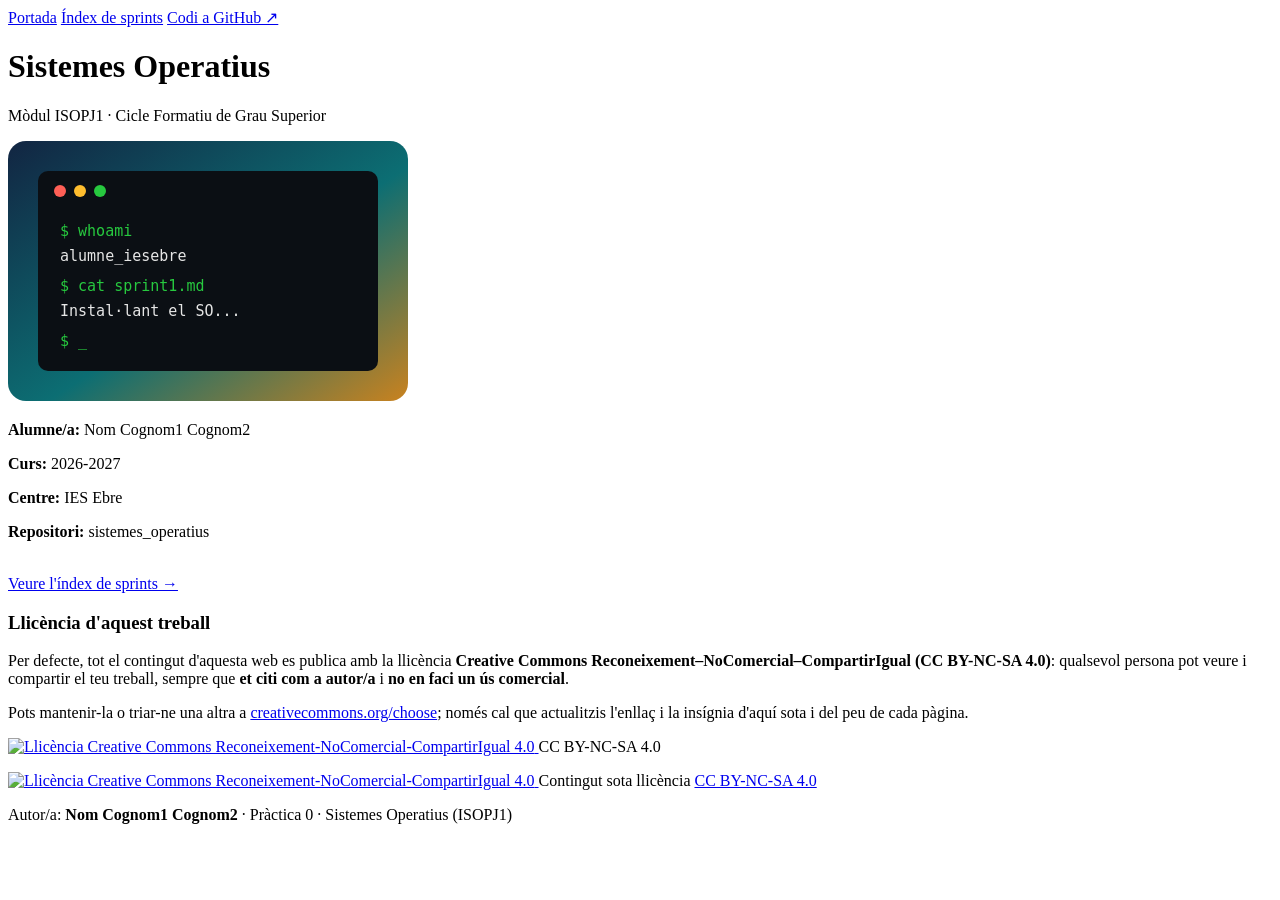
==== index.html @ 130270e3 "Add files via upload Pràctica 0: estructura inicial" ====
<!DOCTYPE html>
<html lang="ca">
<head>
<meta charset="UTF-8">
<meta name="viewport" content="width=device-width, initial-scale=1.0">
<title>Sistemes Operatius - Portada</title>
<link rel="stylesheet" href="css/estils.css">
</head>
<body>

<header class="hero">
  <nav class="hero-nav">
    <a href="index.html">Portada</a>
    <a href="sprints.html">Índex de sprints</a>
    <!-- Canvia aquest enllaç pel teu repositori quan el tinguis penjat -->
    <a href="https://github.com/" target="_blank" rel="noopener">Codi a GitHub ↗</a>
  </nav>
  <div class="hero-titol">
    <h1>Sistemes Operatius</h1>
    <p class="subtitol">Mòdul ISOPJ1 · Cicle Formatiu de Grau Superior</p>
  </div>
</header>

<main class="contenidor">
  <section class="panell portada-hero">
    <img src="img/portada.svg" alt="Il·lustració d'un terminal de sistema operatiu" class="imatge-portada">

    <div class="fitxa-alumne">
      <p><strong>Alumne/a:</strong> Nom Cognom1 Cognom2</p>
      <p><strong>Curs:</strong> 2026-2027</p>
      <p><strong>Centre:</strong> IES Ebre</p>
      <p><strong>Repositori:</strong> sistemes_operatius</p>
    </div>

    <br>
    <a class="boto" href="sprints.html">Veure l'índex de sprints →</a>

    <div class="bloc-llicencia">
      <h3>Llicència d'aquest treball</h3>
      <p>Per defecte, tot el contingut d'aquesta web es publica amb la llicència
         <strong>Creative Commons Reconeixement–NoComercial–CompartirIgual (CC BY-NC-SA 4.0)</strong>:
         qualsevol persona pot veure i compartir el teu treball, sempre que
         <strong>et citi com a autor/a</strong> i <strong>no en faci un ús comercial</strong>.</p>
      <p>Pots mantenir-la o triar-ne una altra a
         <a href="https://creativecommons.org/choose/?lang=ca" target="_blank" rel="noopener">creativecommons.org/choose</a>;
         només cal que actualitzis l'enllaç i la insígnia d'aquí sota i del peu de cada pàgina.</p>
      <div class="badge-cc">
        <a href="https://creativecommons.org/licenses/by-nc-sa/4.0/deed.ca" target="_blank" rel="license noopener">
          <img src="https://licensebuttons.net/l/by-nc-sa/4.0/88x31.png" alt="Llicència Creative Commons Reconeixement-NoComercial-CompartirIgual 4.0" width="88" height="31">
        </a>
        <span>CC BY-NC-SA 4.0</span>
      </div>
    </div>
  </section>
</main>

<footer class="peu">
  <p class="peu-llicencia">
    <a href="https://creativecommons.org/licenses/by-nc-sa/4.0/deed.ca" target="_blank" rel="license noopener">
      <img src="https://licensebuttons.net/l/by-nc-sa/4.0/88x31.png" alt="Llicència Creative Commons Reconeixement-NoComercial-CompartirIgual 4.0" width="88" height="31">
    </a>
    <span>Contingut sota llicència <a href="https://creativecommons.org/licenses/by-nc-sa/4.0/deed.ca" target="_blank" rel="license noopener">CC BY-NC-SA 4.0</a></span>
  </p>
  <p class="autoria">Autor/a: <strong>Nom Cognom1 Cognom2</strong> · Pràctica 0 · Sistemes Operatius (ISOPJ1)</p>
</footer>

</body>
</html>
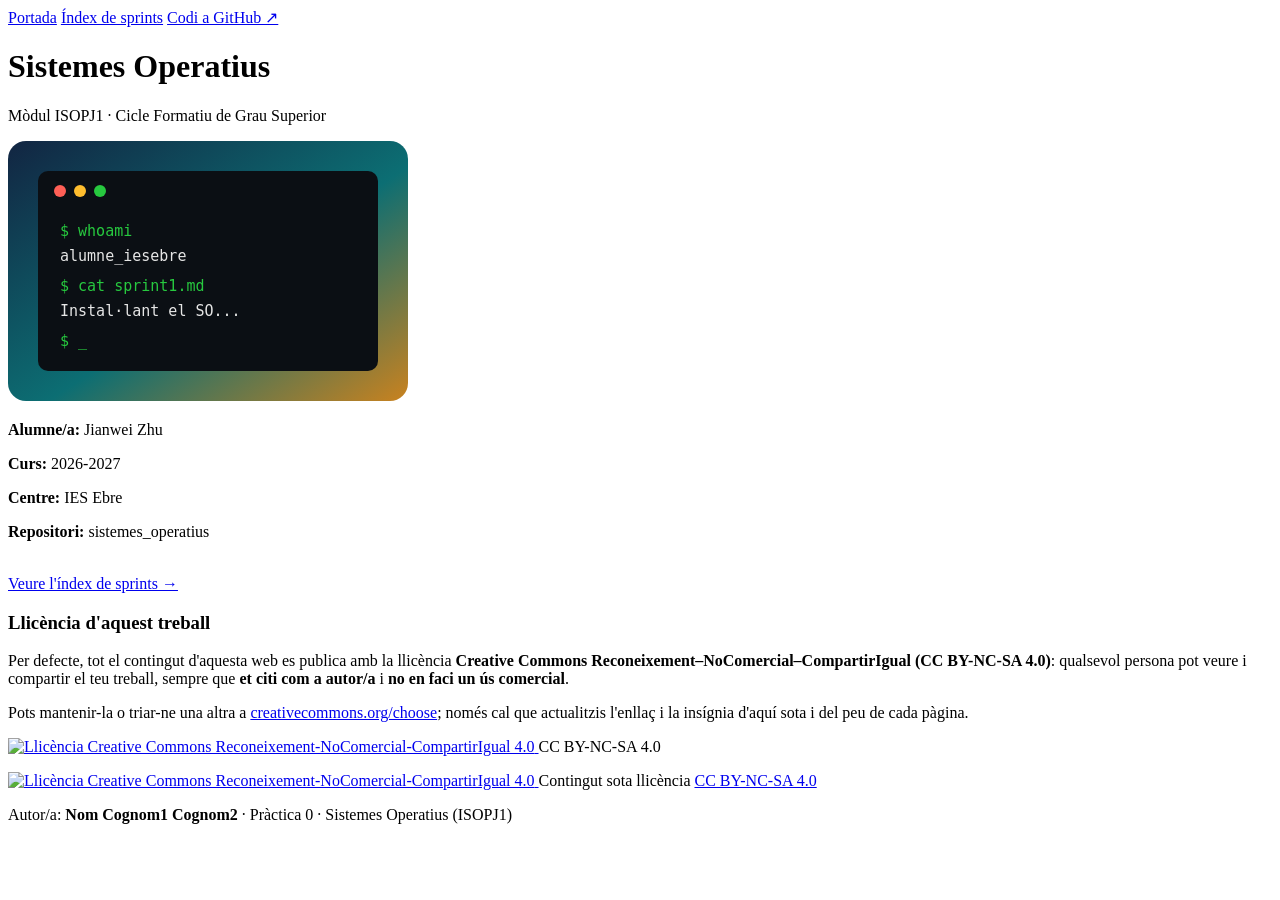
==== commit 491008ab: "Update GitHub link and student name in index.html" ====
--- a/index.html
+++ b/index.html
@@ -13,7 +13,7 @@
     <a href="index.html">Portada</a>
     <a href="sprints.html">Índex de sprints</a>
     <!-- Canvia aquest enllaç pel teu repositori quan el tinguis penjat -->
-    <a href="https://github.com/" target="_blank" rel="noopener">Codi a GitHub ↗</a>
+    <a href="https://jianweizhu19.github.io/sistemes_operatius/" target="_blank" rel="noopener">Codi a GitHub ↗</a>
   </nav>
   <div class="hero-titol">
     <h1>Sistemes Operatius</h1>
@@ -26,7 +26,7 @@
     <img src="img/portada.svg" alt="Il·lustració d'un terminal de sistema operatiu" class="imatge-portada">
 
     <div class="fitxa-alumne">
-      <p><strong>Alumne/a:</strong> Nom Cognom1 Cognom2</p>
+      <p><strong>Alumne/a:</strong> Jianwei Zhu </p>
       <p><strong>Curs:</strong> 2026-2027</p>
       <p><strong>Centre:</strong> IES Ebre</p>
       <p><strong>Repositori:</strong> sistemes_operatius</p>
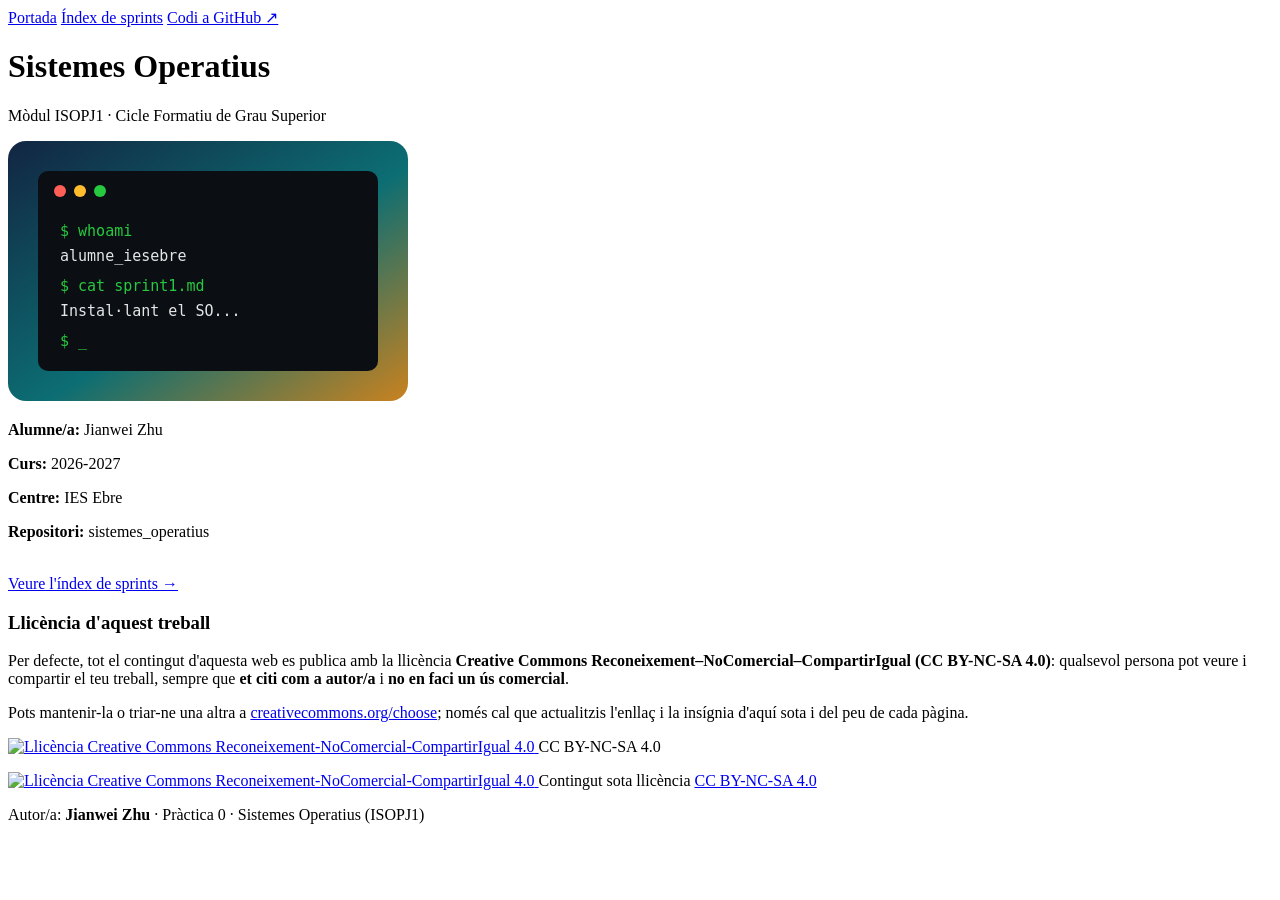
==== commit 25631086: "Update author name in footer of index.html" ====
--- a/index.html
+++ b/index.html
@@ -61,7 +61,7 @@
     </a>
     <span>Contingut sota llicència <a href="https://creativecommons.org/licenses/by-nc-sa/4.0/deed.ca" target="_blank" rel="license noopener">CC BY-NC-SA 4.0</a></span>
   </p>
-  <p class="autoria">Autor/a: <strong>Nom Cognom1 Cognom2</strong> · Pràctica 0 · Sistemes Operatius (ISOPJ1)</p>
+  <p class="autoria">Autor/a: <strong>Jianwei Zhu</strong> · Pràctica 0 · Sistemes Operatius (ISOPJ1)</p>
 </footer>
 
 </body>
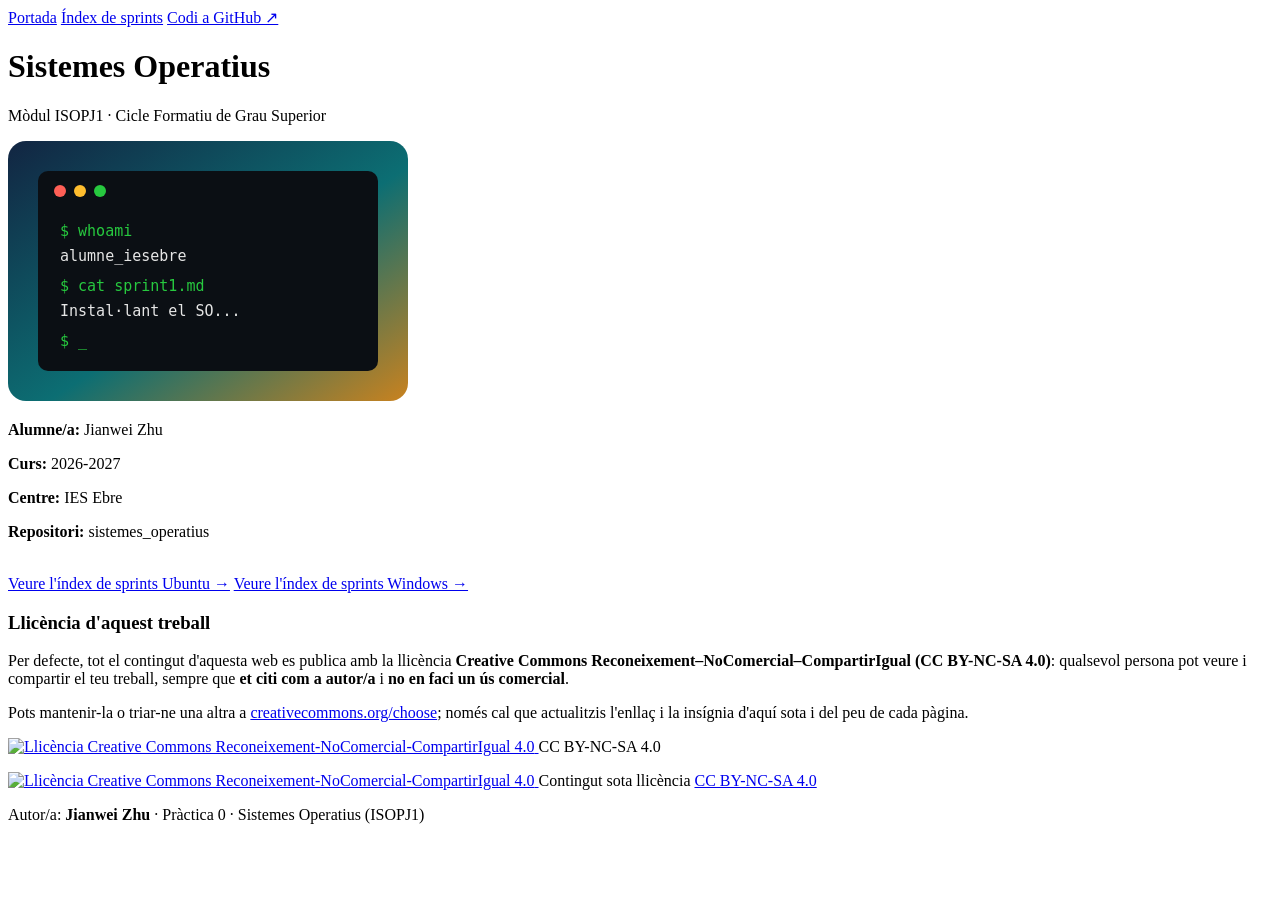
==== commit bf724222: "Update sprint links for Ubuntu and Windows" ====
--- a/index.html
+++ b/index.html
@@ -33,8 +33,8 @@
     </div>
 
     <br>
-    <a class="boto" href="sprints.html">Veure l'índex de sprints →</a>
-
+    <a class="boto" href="sprints.html">Veure l'índex de sprints Ubuntu →</a>
+    <a class="boto" href="sprints.html">Veure l'índex de sprints Windows →</a>
     <div class="bloc-llicencia">
       <h3>Llicència d'aquest treball</h3>
       <p>Per defecte, tot el contingut d'aquesta web es publica amb la llicència
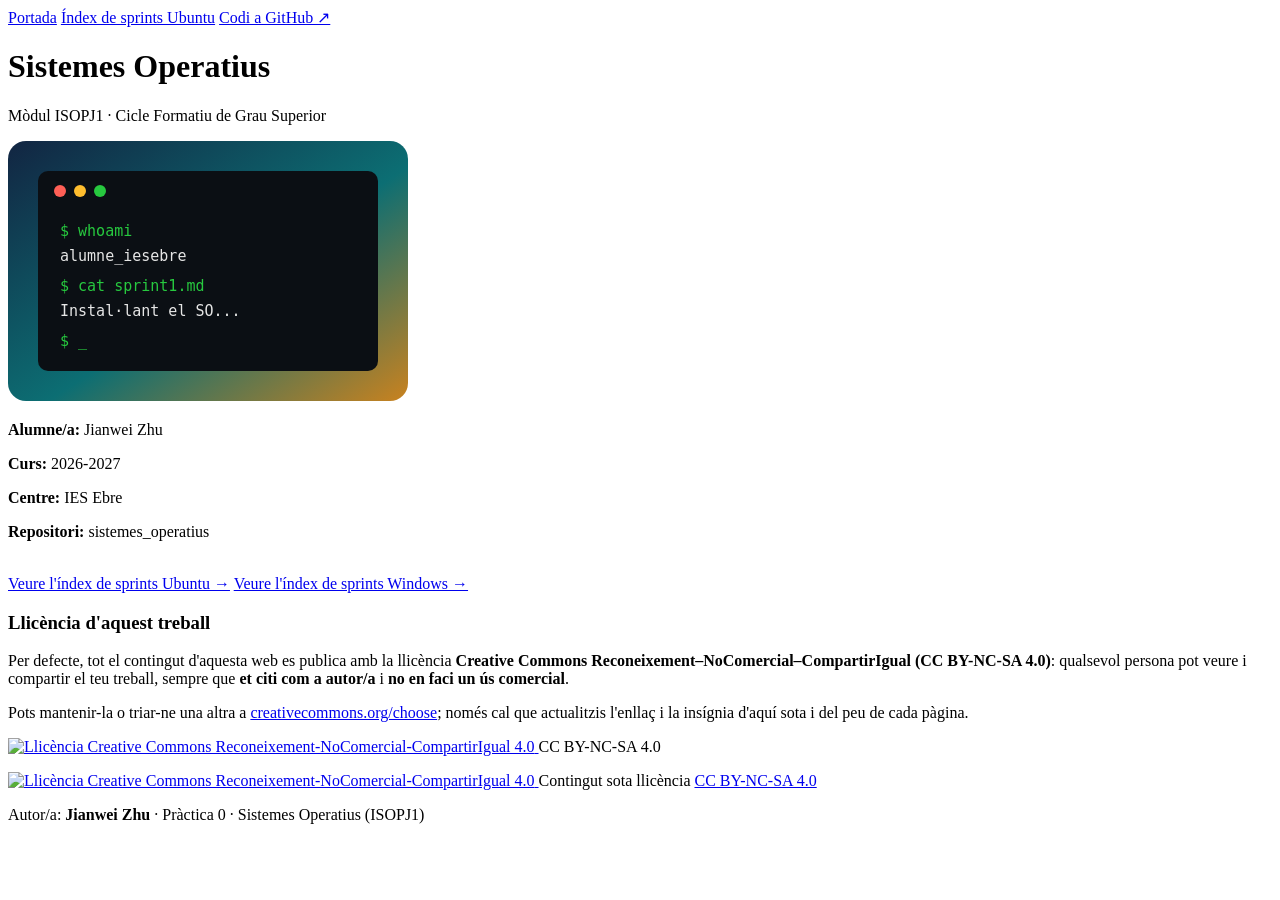
==== commit 33ac89e7: "Update link text for sprints page" ====
--- a/index.html
+++ b/index.html
@@ -11,7 +11,7 @@
 <header class="hero">
   <nav class="hero-nav">
     <a href="index.html">Portada</a>
-    <a href="sprints.html">Índex de sprints</a>
+    <a href="sprints.html">Índex de sprints Ubuntu</a>
     <!-- Canvia aquest enllaç pel teu repositori quan el tinguis penjat -->
     <a href="https://jianweizhu19.github.io/sistemes_operatius/" target="_blank" rel="noopener">Codi a GitHub ↗</a>
   </nav>
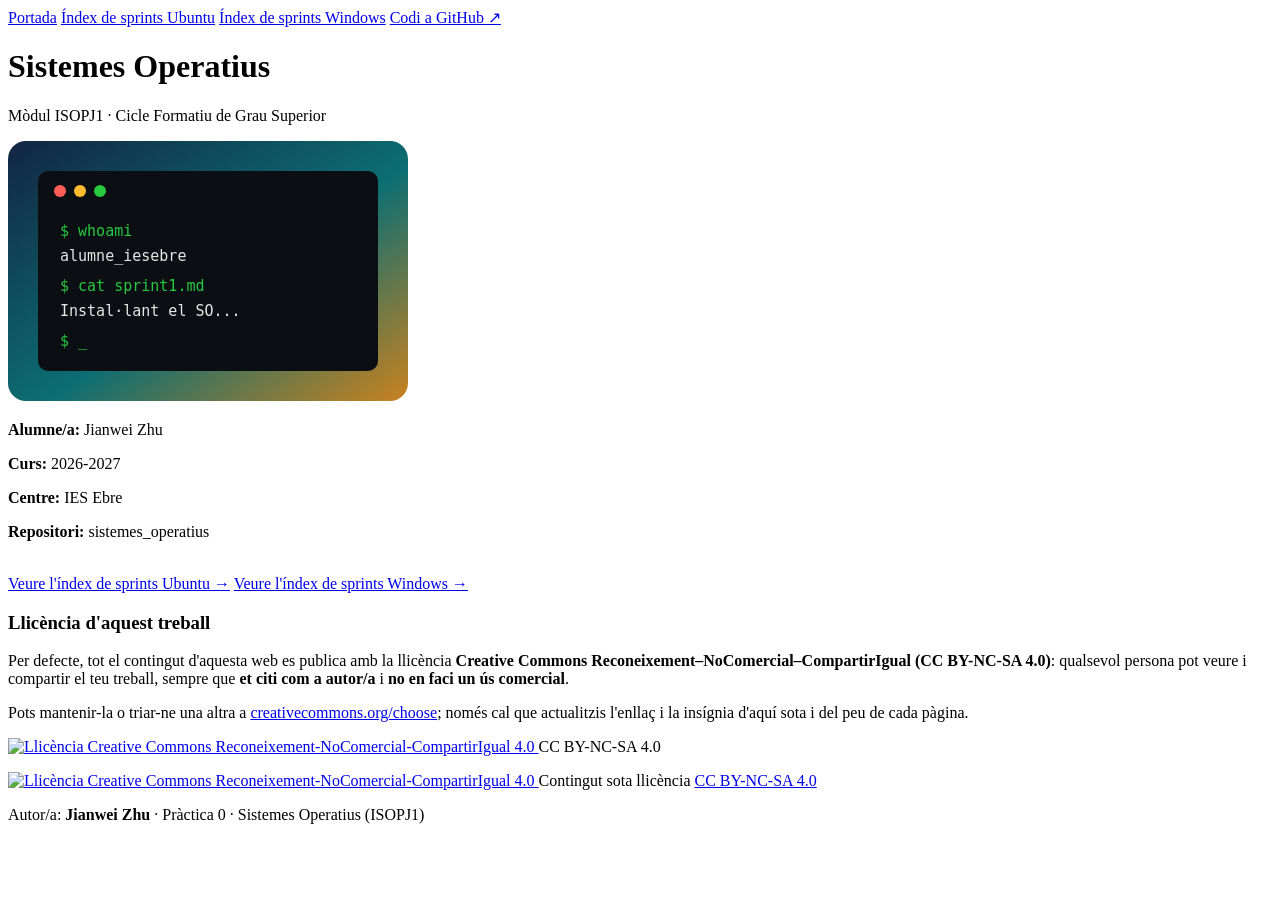
==== commit 43ea5c7b: "Update index.html" ====
--- a/index.html
+++ b/index.html
@@ -12,6 +12,7 @@
   <nav class="hero-nav">
     <a href="index.html">Portada</a>
     <a href="sprints.html">Índex de sprints Ubuntu</a>
+    <a href="sprints_Windows.html">Índex de sprints Windows</a>
     <!-- Canvia aquest enllaç pel teu repositori quan el tinguis penjat -->
     <a href="https://jianweizhu19.github.io/sistemes_operatius/" target="_blank" rel="noopener">Codi a GitHub ↗</a>
   </nav>
@@ -34,7 +35,7 @@
 
     <br>
     <a class="boto" href="sprints.html">Veure l'índex de sprints Ubuntu →</a>
-    <a class="boto" href="sprints.html">Veure l'índex de sprints Windows →</a>
+    <a class="boto" href="sprints_Windows.html">Veure l'índex de sprints Windows →</a>
     <div class="bloc-llicencia">
       <h3>Llicència d'aquest treball</h3>
       <p>Per defecte, tot el contingut d'aquesta web es publica amb la llicència
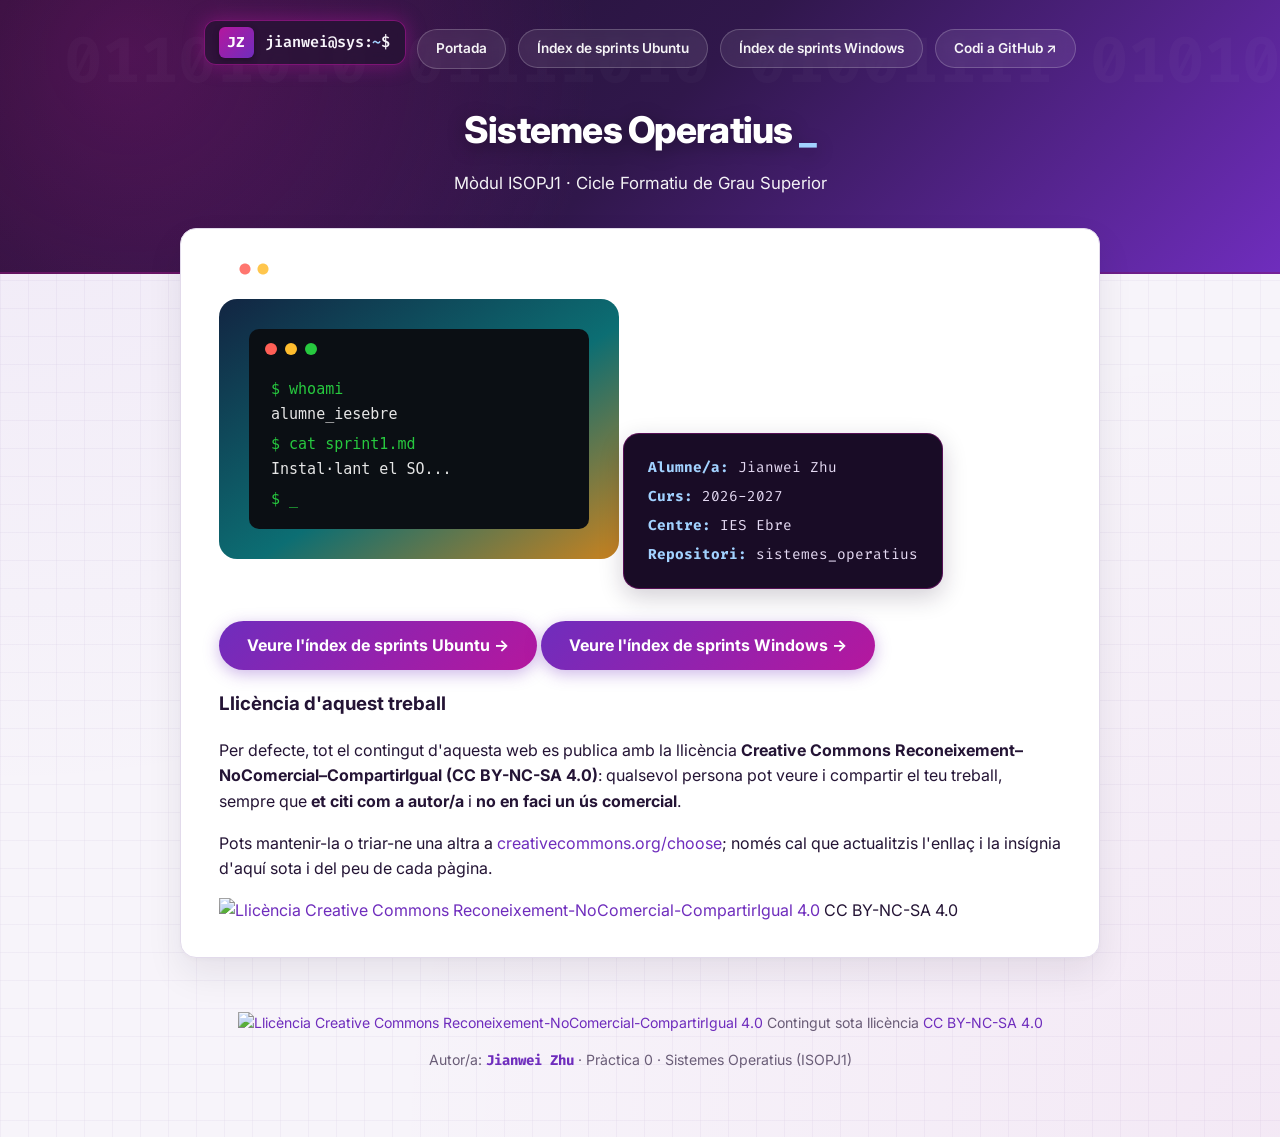
==== commit dde0c09d: "Update index.html" ====
--- a/index.html
+++ b/index.html
@@ -10,6 +10,10 @@
 
 <header class="hero">
   <nav class="hero-nav">
+    <div class="logo-jianwei">
+  <span class="logo-badge">JZ</span>
+  <span class="logo-text">jianwei@sys:<span>~</span>$</span>
+</div>
     <a href="index.html">Portada</a>
     <a href="sprints.html">Índex de sprints Ubuntu</a>
     <a href="sprints_Windows.html">Índex de sprints Windows</a>
--- a/css/estils.css
+++ b/css/estils.css
@@ -0,0 +1,383 @@
+/* Full d'estils comú per a tot el lloc.
+   Enllaça-la sempre igual:
+   <link rel="stylesheet" href="../css/estils.css">  (des d'una carpeta de sprint)
+   <link rel="stylesheet" href="css/estils.css">      (des de l'arrel) */
+
+@import url('https://fonts.googleapis.com/css2?family=Fira+Code:wght@400;600&family=Inter:wght@400;600;700;800&display=swap');
+
+:root {
+  /* Paleta base conservada (Lila / Informàtica) */
+  --mari: #1e112c;          /* Morat fosc profund (Terminal nocturn) */
+  --teal: #6f2dbd;          /* Morat vibrant elèctric */
+  --ambre: #b5179e;         /* Rosa magenta / lila digital */
+  --tinta: #241435;         /* Text principal */
+  --tinta-suau: #6a5d77;    /* Text secundari */
+  --fons: #f7f4fa;          /* Fons molt net amb toc lila */
+  --blanc: #ffffff;
+  --vora: #e2daeb;          /* Vores */
+  --radi: 16px;
+  
+  /* Nous efectes afegits */
+  --accent-neon: #a2d2ff;
+  --brillantor-neon: 0 0 20px rgba(181, 23, 158, 0.45);
+  --vidre-bg: rgba(255, 255, 255, 0.85);
+}
+
+* { 
+  box-sizing: border-box; 
+}
+
+body {
+  margin: 0;
+  font-family: 'Inter', system-ui, -apple-system, sans-serif;
+  color: var(--tinta);
+  background-color: var(--fons);
+  /* Fons amb trama quadriculada de circuit / matriu tecnològica */
+  background-image: 
+    radial-gradient(at 0% 0%, rgba(111, 45, 189, 0.06) 0px, transparent 50%),
+    radial-gradient(at 100% 100%, rgba(181, 23, 158, 0.05) 0px, transparent 50%),
+    linear-gradient(to right, rgba(226, 218, 235, 0.35) 1px, transparent 1px),
+    linear-gradient(to bottom, rgba(226, 218, 235, 0.35) 1px, transparent 1px);
+  background-size: 100% 100%, 100% 100%, 28px 28px, 28px 28px;
+  line-height: 1.6;
+}
+
+a { 
+  color: var(--teal); 
+  text-decoration: none; 
+  transition: all 0.2s ease;
+}
+a:hover { 
+  color: var(--ambre);
+  text-decoration: none; 
+}
+
+.contenidor {
+  max-width: 960px;
+  margin: 0 auto;
+  padding: 0 20px;
+}
+
+/* ---------- Capçalera / Hero ---------- */
+.hero {
+  background: 
+    radial-gradient(circle at 10% 20%, rgba(181, 23, 158, 0.3) 0%, transparent 40%),
+    linear-gradient(135deg, var(--mari) 0%, #30174b 50%, var(--teal) 100%);
+  padding-bottom: 75px;
+  color: var(--blanc);
+  position: relative;
+  overflow: hidden;
+  border-bottom: 2px solid rgba(181, 23, 158, 0.3);
+}
+
+/* Decoració de fons d'estil binari al Hero */
+.hero::before {
+  content: "01101010 01111010 01001111 01010011";
+  position: absolute;
+  font-family: 'Fira Code', monospace;
+  font-size: 4rem;
+  font-weight: 800;
+  color: rgba(255, 255, 255, 0.025);
+  top: 10px;
+  left: 5%;
+  pointer-events: none;
+  white-space: nowrap;
+}
+
+/* Barra superior d'estil sistema operatiu / terminal */
+.hero-nav {
+  display: flex;
+  justify-content: center;
+  align-items: center;
+  gap: 12px;
+  flex-wrap: wrap;
+  padding: 20px 20px 0;
+  position: relative;
+  z-index: 2;
+}
+
+.hero-nav a {
+  color: rgba(255, 255, 255, 0.95);
+  background: rgba(255, 255, 255, 0.08);
+  border: 1px solid rgba(255, 255, 255, 0.2);
+  padding: 8px 18px;
+  border-radius: 999px;
+  font-size: 0.85rem;
+  font-weight: 600;
+  backdrop-filter: blur(8px);
+}
+
+.hero-nav a:hover { 
+  background: rgba(255, 255, 255, 0.22); 
+  border-color: var(--accent-neon);
+  box-shadow: 0 0 12px rgba(162, 210, 255, 0.4);
+  transform: translateY(-1px);
+}
+
+/* ---------- El teu Logo Personal: JZ / Jianwei Zhu ---------- */
+.logo-jianwei {
+  display: inline-flex;
+  align-items: center;
+  gap: 10px;
+  background: rgba(30, 17, 44, 0.6);
+  border: 1px solid rgba(181, 23, 158, 0.6);
+  box-shadow: var(--brillantor-neon);
+  padding: 6px 14px;
+  border-radius: 12px;
+  font-family: 'Fira Code', monospace;
+  margin-bottom: 12px;
+  backdrop-filter: blur(6px);
+}
+
+.logo-badge {
+  background: linear-gradient(135deg, var(--ambre), var(--teal));
+  color: #fff;
+  font-weight: 800;
+  font-size: 0.9rem;
+  padding: 4px 8px;
+  border-radius: 6px;
+  letter-spacing: 0.05em;
+  box-shadow: 0 2px 6px rgba(0, 0, 0, 0.3);
+}
+
+.logo-text {
+  font-size: 0.95rem;
+  color: #f7f4fa;
+  font-weight: 600;
+}
+
+.logo-text span {
+  color: var(--accent-neon);
+}
+
+/* ---------- Textos Hero ---------- */
+.hero-titol {
+  text-align: center;
+  padding: 24px 20px 0;
+  position: relative;
+  z-index: 2;
+}
+
+.hero-titol .miguetes {
+  font-size: 0.85rem;
+  opacity: 0.85;
+  margin: 0 0 10px;
+  font-family: 'Fira Code', monospace;
+}
+.hero-titol .miguetes a { color: var(--accent-neon); }
+
+.hero-titol h1 {
+  margin: 0 0 10px;
+  font-size: 2.3rem;
+  font-weight: 800;
+  letter-spacing: -0.02em;
+  color: #ffffff;
+  text-shadow: 0 4px 18px rgba(0, 0, 0, 0.35);
+}
+
+/* Cursor interactiu de consola */
+.hero-titol h1::after {
+  content: " _";
+  color: var(--accent-neon);
+  animation: parpelleig 0.9s infinite cubic-bezier(1, 0, 0, 1);
+}
+
+@keyframes parpelleig {
+  0%, 100% { opacity: 0; }
+  50% { opacity: 1; }
+}
+
+.hero-titol p.subtitol {
+  margin: 0 auto;
+  max-width: 600px;
+  opacity: 0.95;
+  font-size: 1.05rem;
+  font-weight: 400;
+}
+
+/* ---------- Finestra de sistema / Panell Principal ---------- */
+main { padding-bottom: 60px; }
+
+.panell {
+  background: var(--blanc);
+  border: 1px solid var(--vora);
+  border-radius: var(--radi);
+  box-shadow: 0 16px 36px rgba(30, 17, 44, 0.08), 0 2px 6px rgba(30, 17, 44, 0.03);
+  margin-top: -46px;
+  padding: 34px 38px;
+  position: relative;
+  z-index: 3;
+}
+
+/* Barra superior simulada de finestra de sistema operatiu (Mac/Linux/Windows) */
+.panell::before {
+  content: "";
+  display: block;
+  height: 12px;
+  width: 52px;
+  background: radial-gradient(circle, #ff5f56 5px, transparent 6px) 0 0,
+              radial-gradient(circle, #ffbd2e 5px, transparent 6px) 18px 0,
+              radial-gradient(circle, #27c93f 5px, transparent 6px) 36px 0;
+  background-repeat: no-repeat;
+  margin-bottom: 24px;
+  opacity: 0.85;
+}
+
+/* ---------- Fitxa Alumne (estil Terminal interactiva) ---------- */
+.fitxa-alumne {
+  display: inline-block;
+  background: #190c26;
+  color: #e5daf3;
+  border: 1px solid rgba(181, 23, 158, 0.4);
+  border-radius: var(--radi);
+  padding: 16px 24px;
+  margin: 22px 0;
+  text-align: left;
+  box-shadow: 0 8px 24px rgba(30, 17, 44, 0.2);
+  font-family: 'Fira Code', monospace;
+  font-size: 0.9rem;
+}
+
+.fitxa-alumne p { margin: 6px 0; }
+.fitxa-alumne strong { color: var(--accent-neon); }
+
+/* ---------- Botons llamatius ---------- */
+.boto {
+  display: inline-flex;
+  align-items: center;
+  justify-content: center;
+  background: linear-gradient(135deg, var(--teal) 0%, var(--ambre) 100%);
+  color: var(--blanc) !important;
+  padding: 12px 28px;
+  border-radius: 999px;
+  font-weight: 700;
+  text-decoration: none !important;
+  margin-top: 10px;
+  box-shadow: 0 4px 16px rgba(111, 45, 189, 0.35);
+  transition: transform 0.2s ease, box-shadow 0.2s ease;
+}
+
+.boto:hover { 
+  transform: translateY(-2px);
+  box-shadow: 0 8px 22px rgba(181, 23, 158, 0.45);
+}
+
+/* ---------- Graella de Targetes (Sprints / Mòduls) ---------- */
+.rejilla-targetes {
+  display: grid;
+  grid-template-columns: repeat(auto-fit, minmax(240px, 1fr));
+  gap: 18px;
+  margin: 28px 0 10px;
+}
+
+.targeta {
+  display: flex;
+  flex-direction: column;
+  background: var(--blanc);
+  border: 1px solid var(--vora);
+  border-radius: var(--radi);
+  padding: 22px;
+  position: relative;
+  overflow: hidden;
+  transition: all 0.22s cubic-bezier(0.16, 1, 0.3, 1);
+}
+
+/* Línia superior de neó en passar el ratolí */
+.targeta::before {
+  content: "";
+  position: absolute;
+  top: 0;
+  left: 0;
+  right: 0;
+  height: 3px;
+  background: linear-gradient(90deg, var(--teal), var(--ambre));
+  opacity: 0;
+  transition: opacity 0.2s;
+}
+
+.targeta:hover {
+  transform: translateY(-4px);
+  border-color: rgba(111, 45, 189, 0.4);
+  box-shadow: 0 10px 24px rgba(111, 45, 189, 0.12);
+  text-decoration: none;
+}
+
+.targeta:hover::before { opacity: 1; }
+
+.targeta .numero {
+  align-self: flex-start;
+  background: rgba(111, 45, 189, 0.1);
+  color: var(--teal);
+  font-family: 'Fira Code', monospace;
+  font-size: 0.75rem;
+  font-weight: 700;
+  padding: 4px 10px;
+  border-radius: 6px;
+  border: 1px solid rgba(111, 45, 189, 0.2);
+  margin-bottom: 12px;
+}
+
+.targeta h3 { 
+  margin: 0 0 6px; 
+  color: var(--tinta); 
+  font-size: 1.15rem; 
+  font-weight: 700;
+}
+
+.targeta p { 
+  margin: 0; 
+  color: var(--tinta-suau); 
+  font-size: 0.92rem; 
+}
+
+/* ---------- Codis i Mini Consola ---------- */
+.consell code, code { 
+  background: #160d21; 
+  color: #64dfdf;
+  font-family: 'Fira Code', monospace;
+  font-size: 0.88em;
+  padding: 3px 8px; 
+  border-radius: 6px; 
+  border: 1px solid rgba(111, 45, 189, 0.3);
+}
+
+/* ---------- Taula d'apartats ---------- */
+.taula-apartats {
+  width: 100%;
+  border-collapse: separate;
+  border-spacing: 0;
+  margin: 16px 0 20px;
+  border: 1px solid var(--vora);
+  border-radius: 12px;
+  overflow: hidden;
+}
+
+.taula-apartats th, .taula-apartats td {
+  text-align: left;
+  padding: 12px 16px;
+  border-bottom: 1px solid var(--vora);
+}
+
+.taula-apartats th {
+  background: rgba(111, 45, 189, 0.04);
+  font-family: 'Fira Code', monospace;
+  font-size: 0.75rem;
+  letter-spacing: 0.05em;
+  color: var(--teal);
+}
+
+.taula-apartats tr:last-child td { border-bottom: none; }
+.taula-apartats tr:hover td { background: rgba(111, 45, 189, 0.03); }
+
+/* ---------- Peu de pàgina ---------- */
+footer.peu {
+  text-align: center;
+  color: var(--tinta-suau);
+  font-size: 0.88rem;
+  padding: 40px 20px 50px;
+}
+
+footer.peu .autoria strong { 
+  color: var(--teal); 
+  font-family: 'Fira Code', monospace;
+}
